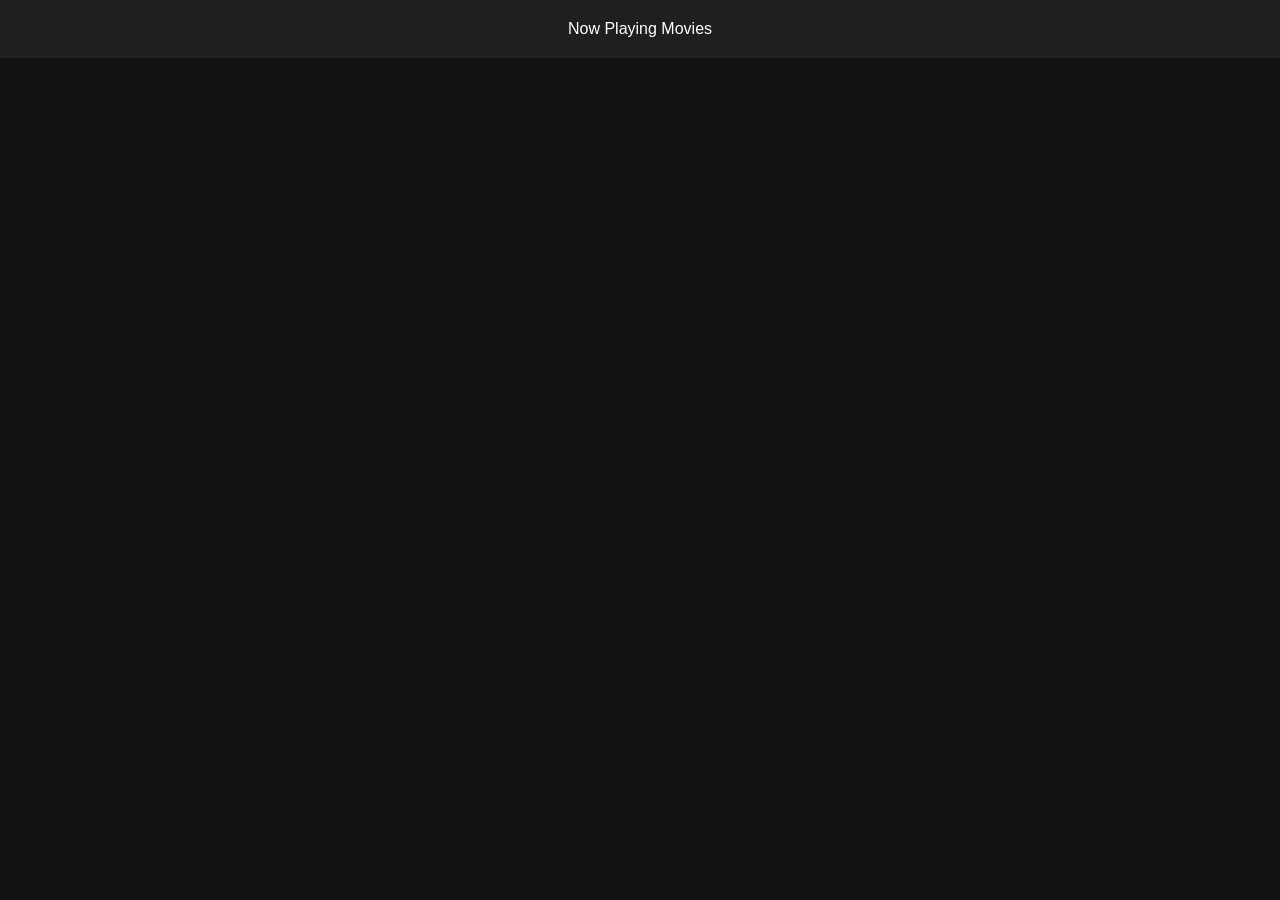
==== index.html @ 02738e72 "first commit" ====
<!DOCTYPE html>
<html lang="en">
<head>
  <meta charset="UTF-8" />
  <meta name="viewport" content="width=device-width, initial-scale=1.0" />
  <title>Movie Streaming App</title>
  <style>
    body { background: #121212; color: white; font-family: Arial, sans-serif; margin: 0; padding: 0; }
    header { padding: 20px; text-align: center; background: #1f1f1f; }
    .movies { display: flex; flex-wrap: wrap; justify-content: center; gap: 20px; padding: 20px; }
    .movie { width: 200px; background: #1f1f1f; border-radius: 8px; overflow: hidden; box-shadow: 0 4px 8px rgba(0,0,0,0.7); }
    .movie img { width: 100%; height: 300px; object-fit: cover; }
    .movie h3 { padding: 10px; font-size: 18px; text-align: center; }
  </style>
</head>
<body>

  <header>Now Playing Movies</header>
  <div class="movies" id="movies"></div>

  <script>
    const API_KEY = 'YOUR_TMDB_API_KEY_HERE'; // ← Replace with your TMDb API key
    const BASE_URL = 'https://api.themoviedb.org/3';
    const IMAGE_BASE_URL = 'https://image.tmdb.org/t/p/w500';

    // API endpoint for “Now Playing” movies
    const NOW_PLAYING_URL = `${BASE_URL}/movie/now_playing?api_key=${API_KEY}&language=en-US&page=1`;

    async function fetchMovies() {
      try {
        const response = await fetch(NOW_PLAYING_URL);
        const data = await response.json();
        return data.results;  // this is an array of movie objects
      } catch (err) {
        console.error('Error fetching movies:', err);
        return [];
      }
    }

    function displayMovies(movies) {
      const moviesContainer = document.getElementById('movies');
      moviesContainer.innerHTML = '';

      movies.forEach(movie => {
        const movieEl = document.createElement('div');
        movieEl.className = 'movie';

        const posterPath = movie.poster_path
          ? `${IMAGE_BASE_URL}${movie.poster_path}`
          : 'https://via.placeholder.com/200x300?text=No+Image';

        movieEl.innerHTML = `
          <img src="${posterPath}" alt="${movie.title}" />
          <h3>${movie.title}</h3>
        `;

        moviesContainer.appendChild(movieEl);
      });
    }

    // Main flow
    (async function() {
      const movies = await fetchMovies();
      displayMovies(movies);
    })();
  </script>

</body>
</html>
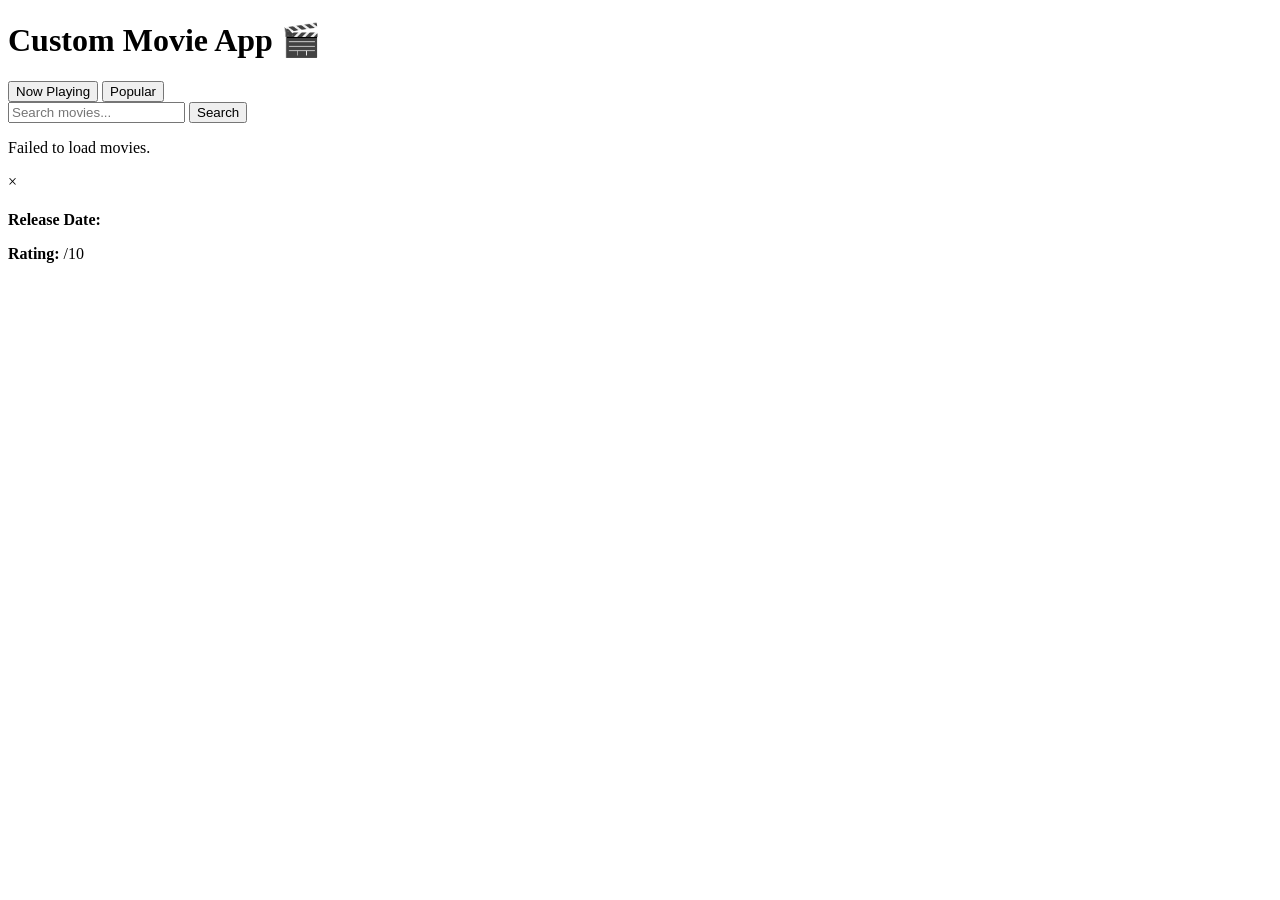
==== commit 3288a754: "initial movie app" ====
--- a/index.html
+++ b/index.html
@@ -1,69 +1,41 @@
 <!DOCTYPE html>
 <html lang="en">
 <head>
-  <meta charset="UTF-8" />
-  <meta name="viewport" content="width=device-width, initial-scale=1.0" />
-  <title>Movie Streaming App</title>
-  <style>
-    body { background: #121212; color: white; font-family: Arial, sans-serif; margin: 0; padding: 0; }
-    header { padding: 20px; text-align: center; background: #1f1f1f; }
-    .movies { display: flex; flex-wrap: wrap; justify-content: center; gap: 20px; padding: 20px; }
-    .movie { width: 200px; background: #1f1f1f; border-radius: 8px; overflow: hidden; box-shadow: 0 4px 8px rgba(0,0,0,0.7); }
-    .movie img { width: 100%; height: 300px; object-fit: cover; }
-    .movie h3 { padding: 10px; font-size: 18px; text-align: center; }
-  </style>
+  <meta charset="UTF-8">
+  <meta name="viewport" content="width=device-width, initial-scale=1.0">
+  <title>Custom Movie App</title>
+  <link rel="stylesheet" href="style.css">
 </head>
 <body>
 
-  <header>Now Playing Movies</header>
-  <div class="movies" id="movies"></div>
+<header>
+  <h1>Custom Movie App 🎬</h1>
+  <nav>
+    <button id="nowPlayingBtn" class="active">Now Playing</button>
+    <button id="popularBtn">Popular</button>
+  </nav>
+  <div class="search">
+    <input type="text" id="searchInput" placeholder="Search movies...">
+    <button id="searchBtn">Search</button>
+  </div>
+</header>
 
-  <script>
-    const API_KEY = 'YOUR_TMDB_API_KEY_HERE'; // ← Replace with your TMDb API key
-    const BASE_URL = 'https://api.themoviedb.org/3';
-    const IMAGE_BASE_URL = 'https://image.tmdb.org/t/p/w500';
+<main>
+  <div id="movies" class="movies"></div>
+</main>
 
-    // API endpoint for “Now Playing” movies
-    const NOW_PLAYING_URL = `${BASE_URL}/movie/now_playing?api_key=${API_KEY}&language=en-US&page=1`;
+<!-- Movie Details Modal -->
+<div id="modal" class="modal">
+  <div class="modal-content">
+    <span id="closeModal">&times;</span>
+    <img id="modalPoster" src="" alt="">
+    <h2 id="modalTitle"></h2>
+    <p id="modalOverview"></p>
+    <p><strong>Release Date:</strong> <span id="modalDate"></span></p>
+    <p><strong>Rating:</strong> <span id="modalRating"></span>/10</p>
+  </div>
+</div>
 
-    async function fetchMovies() {
-      try {
-        const response = await fetch(NOW_PLAYING_URL);
-        const data = await response.json();
-        return data.results;  // this is an array of movie objects
-      } catch (err) {
-        console.error('Error fetching movies:', err);
-        return [];
-      }
-    }
-
-    function displayMovies(movies) {
-      const moviesContainer = document.getElementById('movies');
-      moviesContainer.innerHTML = '';
-
-      movies.forEach(movie => {
-        const movieEl = document.createElement('div');
-        movieEl.className = 'movie';
-
-        const posterPath = movie.poster_path
-          ? `${IMAGE_BASE_URL}${movie.poster_path}`
-          : 'https://via.placeholder.com/200x300?text=No+Image';
-
-        movieEl.innerHTML = `
-          <img src="${posterPath}" alt="${movie.title}" />
-          <h3>${movie.title}</h3>
-        `;
-
-        moviesContainer.appendChild(movieEl);
-      });
-    }
-
-    // Main flow
-    (async function() {
-      const movies = await fetchMovies();
-      displayMovies(movies);
-    })();
-  </script>
-
+<script src="script.js"></script>
 </body>
 </html>
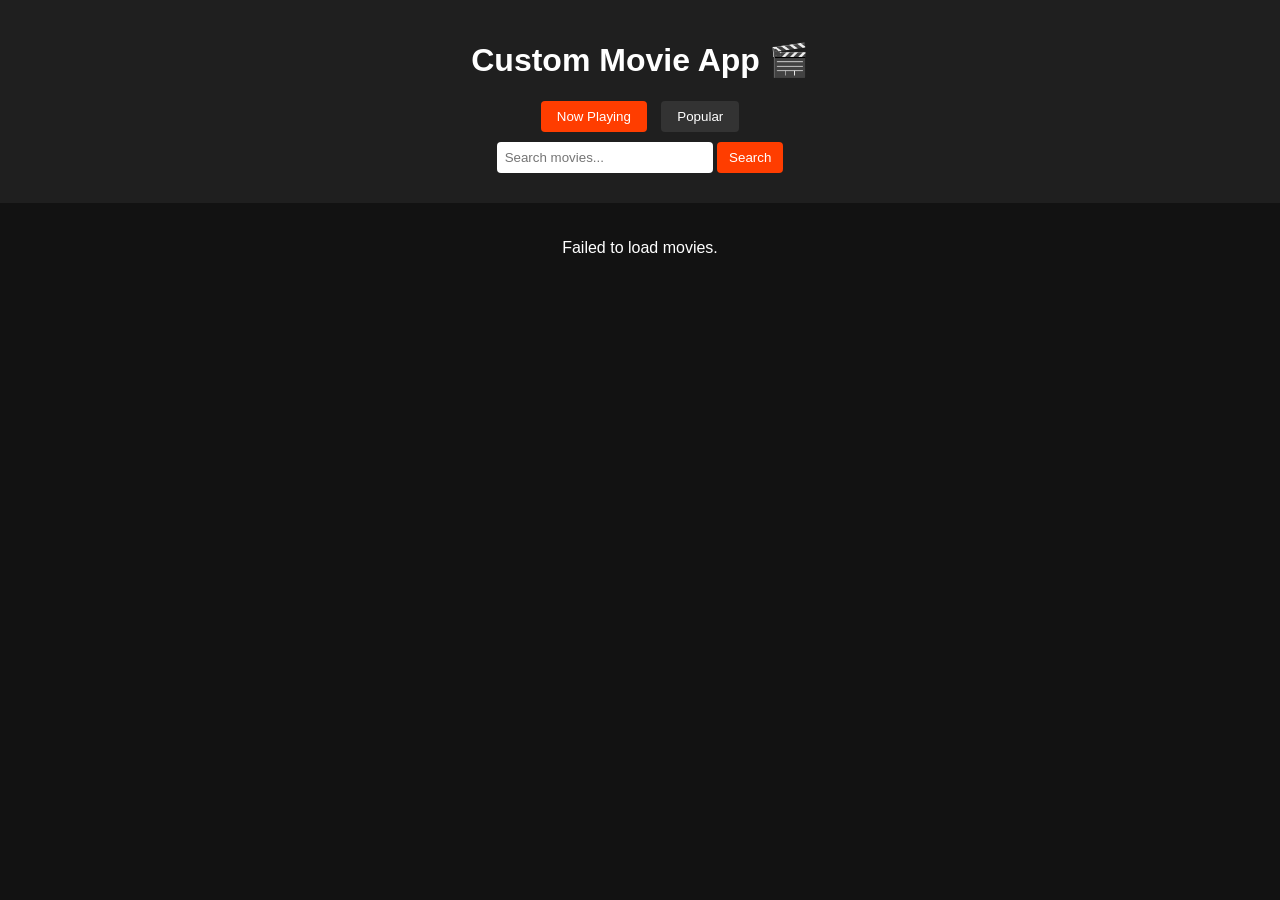
==== commit 0b89418c: "final movie app" ====
--- a/index.html
+++ b/index.html
@@ -4,7 +4,7 @@
   <meta charset="UTF-8">
   <meta name="viewport" content="width=device-width, initial-scale=1.0">
   <title>Custom Movie App</title>
-  <link rel="stylesheet" href="style.css">
+  <link rel="stylesheet" href="styles.css">
 </head>
 <body>
 
--- a/styles.css
+++ b/styles.css
@@ -0,0 +1,124 @@
+body {
+  font-family: Arial, sans-serif;
+  background: #121212;
+  color: white;
+  margin: 0;
+  padding: 0;
+}
+
+header {
+  text-align: center;
+  padding: 20px;
+  background: #1f1f1f;
+}
+
+nav {
+  margin: 10px 0;
+}
+
+nav button {
+  margin: 0 5px;
+  padding: 8px 16px;
+  cursor: pointer;
+  background: #333;
+  color: #fff;
+  border: none;
+  border-radius: 4px;
+}
+
+nav button.active {
+  background: #ff3d00;
+}
+
+.search {
+  margin: 10px 0;
+}
+
+.search input {
+  padding: 8px;
+  width: 200px;
+  border-radius: 4px;
+  border: none;
+}
+
+.search button {
+  padding: 8px 12px;
+  border: none;
+  border-radius: 4px;
+  cursor: pointer;
+  background: #ff3d00;
+  color: white;
+}
+
+.movies {
+  display: flex;
+  flex-wrap: wrap;
+  justify-content: center;
+  gap: 20px;
+  padding: 20px;
+}
+
+.movie {
+  width: 200px;
+  background: #1f1f1f;
+  border-radius: 8px;
+  overflow: hidden;
+  box-shadow: 0 4px 8px rgba(0,0,0,0.5);
+  transition: transform 0.2s;
+  cursor: pointer;
+  display: flex;
+  gap: 32px;
+}
+
+.movie:hover {
+  transform: scale(1.05);
+}
+
+.movie img {
+  width: 100%;
+  height: 300px;
+  object-fit: cover;
+}
+
+.movie h3 {
+  text-align: center;
+  padding: 10px;
+  font-size: 16px;
+}
+
+/* Modal */
+.modal {
+  display: none;
+  position: fixed;
+  z-index: 100;
+  left: 0;
+  top: 0;
+  width: 100%;
+  height: 100%;
+  overflow: auto;
+  background: rgba(0,0,0,0.9);
+}
+
+.modal-content {
+  background: #1f1f1f;
+  margin: 10% auto;
+  padding: 20px;
+  width: 90%;
+  max-width: 500px;
+  border-radius: 8px;
+  text-align: center;
+}
+
+.modal-content img {
+  width: 100%;
+  height: auto;
+  border-radius: 8px;
+}
+
+#closeModal {
+  color: #fff;
+  float: right;
+  font-size: 28px;
+  font-weight: bold;
+  cursor: pointer;
+}
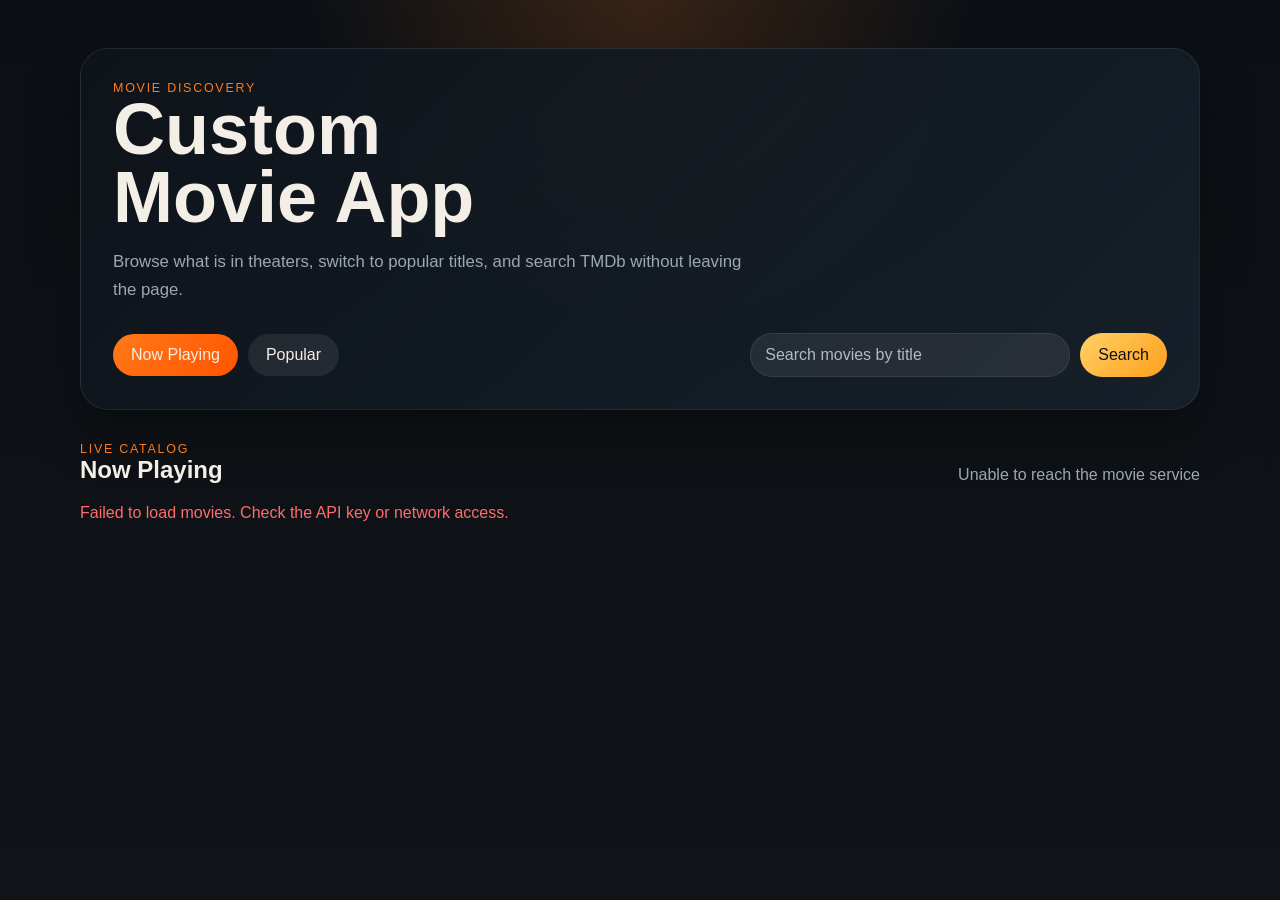
==== commit 94ae068d: "Improve movie app UI and TMDb handling" ====
--- a/index.html
+++ b/index.html
@@ -7,35 +7,68 @@
   <link rel="stylesheet" href="styles.css">
 </head>
 <body>
+  <header class="hero">
+    <div class="hero__content">
+      <p class="eyebrow">Movie Discovery</p>
+      <h1>Custom Movie App</h1>
+      <p class="hero__copy">Browse what is in theaters, switch to popular titles, and search TMDb without leaving the page.</p>
 
-<header>
-  <h1>Custom Movie App 🎬</h1>
-  <nav>
-    <button id="nowPlayingBtn" class="active">Now Playing</button>
-    <button id="popularBtn">Popular</button>
-  </nav>
-  <div class="search">
-    <input type="text" id="searchInput" placeholder="Search movies...">
-    <button id="searchBtn">Search</button>
+      <div class="controls" aria-label="Movie controls">
+        <nav class="tabs" aria-label="Movie categories">
+          <button id="nowPlayingBtn" class="tab active" type="button">Now Playing</button>
+          <button id="popularBtn" class="tab" type="button">Popular</button>
+        </nav>
+
+        <div class="search" role="search">
+          <label class="sr-only" for="searchInput">Search movies</label>
+          <input type="text" id="searchInput" placeholder="Search movies by title">
+          <button id="searchBtn" type="button">Search</button>
+        </div>
+      </div>
+    </div>
+  </header>
+
+  <main class="page-content">
+    <section class="section-head">
+      <div>
+        <p class="section-head__eyebrow">Live Catalog</p>
+        <h2 id="resultsTitle">Now Playing</h2>
+      </div>
+      <p id="resultsMeta" class="section-head__meta">Loading movies...</p>
+    </section>
+
+    <div id="statusMessage" class="status-message" role="status" aria-live="polite"></div>
+    <section id="movies" class="movies" aria-live="polite"></section>
+  </main>
+
+  <div id="modal" class="modal" aria-hidden="true" role="dialog" aria-modal="true" aria-labelledby="modalTitle">
+    <div class="modal-content">
+      <button id="closeModal" class="modal-close" type="button" aria-label="Close details">&times;</button>
+      <div class="modal-grid">
+        <img id="modalPoster" src="" alt="">
+        <div class="modal-copy">
+          <p id="modalTagline" class="modal-tagline"></p>
+          <h3 id="modalTitle"></h3>
+          <p id="modalOverview" class="modal-overview"></p>
+          <dl class="meta-list">
+            <div>
+              <dt>Release date</dt>
+              <dd id="modalDate"></dd>
+            </div>
+            <div>
+              <dt>Rating</dt>
+              <dd id="modalRating"></dd>
+            </div>
+            <div>
+              <dt>Language</dt>
+              <dd id="modalLanguage"></dd>
+            </div>
+          </dl>
+        </div>
+      </div>
+    </div>
   </div>
-</header>
 
-<main>
-  <div id="movies" class="movies"></div>
-</main>
-
-<!-- Movie Details Modal -->
-<div id="modal" class="modal">
-  <div class="modal-content">
-    <span id="closeModal">&times;</span>
-    <img id="modalPoster" src="" alt="">
-    <h2 id="modalTitle"></h2>
-    <p id="modalOverview"></p>
-    <p><strong>Release Date:</strong> <span id="modalDate"></span></p>
-    <p><strong>Rating:</strong> <span id="modalRating"></span>/10</p>
-  </div>
-</div>
-
-<script src="script.js"></script>
+  <script src="script.js"></script>
 </body>
 </html>
--- a/styles.css
+++ b/styles.css
@@ -1,124 +1,388 @@
+:root {
+  --bg: #101418;
+  --panel: rgba(13, 18, 24, 0.82);
+  --panel-solid: #16202a;
+  --panel-soft: #1d2a36;
+  --text: #f3efe6;
+  --muted: #9ca7b3;
+  --accent: #ff7a18;
+  --accent-strong: #ff5400;
+  --danger: #ff6b6b;
+  --border: rgba(255, 255, 255, 0.08);
+  --shadow: 0 20px 50px rgba(0, 0, 0, 0.35);
+}
+
+* {
+  box-sizing: border-box;
+}
+
 body {
-  font-family: Arial, sans-serif;
-  background: #121212;
-  color: white;
-  margin: 0;
+  margin: 0;
+  min-height: 100vh;
+  font-family: "Segoe UI", Tahoma, Geneva, Verdana, sans-serif;
+  color: var(--text);
+  background:
+    radial-gradient(circle at top, rgba(255, 122, 24, 0.18), transparent 30%),
+    linear-gradient(180deg, #0c1015 0%, #101418 100%);
+}
+
+body.modal-open {
+  overflow: hidden;
+}
+
+button,
+input {
+  font: inherit;
+}
+
+.hero {
+  padding: 48px 20px 24px;
+}
+
+.hero__content,
+.page-content {
+  width: min(1120px, calc(100% - 32px));
+  margin: 0 auto;
+}
+
+.hero__content {
+  padding: 32px;
+  border: 1px solid var(--border);
+  border-radius: 28px;
+  background: linear-gradient(135deg, rgba(14, 20, 26, 0.92), rgba(24, 35, 46, 0.82));
+  box-shadow: var(--shadow);
+}
+
+.eyebrow,
+.section-head__eyebrow,
+.modal-tagline,
+.movie__date {
+  margin: 0;
+  font-size: 0.78rem;
+  letter-spacing: 0.14em;
+  text-transform: uppercase;
+  color: var(--accent);
+}
+
+.hero h1,
+.section-head h2,
+.modal-copy h3,
+.movie h3 {
+  margin: 0;
+}
+
+.hero h1 {
+  font-size: clamp(2.4rem, 6vw, 4.5rem);
+  line-height: 0.95;
+  max-width: 10ch;
+}
+
+.hero__copy {
+  max-width: 640px;
+  margin: 16px 0 0;
+  color: var(--muted);
+  font-size: 1.05rem;
+  line-height: 1.7;
+}
+
+.controls {
+  display: flex;
+  flex-wrap: wrap;
+  gap: 16px;
+  align-items: center;
+  justify-content: space-between;
+  margin-top: 28px;
+}
+
+.tabs {
+  display: inline-flex;
+  gap: 10px;
+  flex-wrap: wrap;
+}
+
+.tab,
+.search button,
+.modal-close {
+  border: 0;
+  cursor: pointer;
+  transition: transform 0.2s ease, background-color 0.2s ease, opacity 0.2s ease;
+}
+
+.tab {
+  padding: 12px 18px;
+  border-radius: 999px;
+  color: var(--text);
+  background: rgba(255, 255, 255, 0.08);
+}
+
+.tab.active {
+  background: linear-gradient(135deg, var(--accent), var(--accent-strong));
+}
+
+.tab:hover,
+.search button:hover,
+.movie:hover,
+.movie:focus-visible,
+.modal-close:hover {
+  transform: translateY(-2px);
+}
+
+.search {
+  display: flex;
+  gap: 10px;
+  flex-wrap: wrap;
+}
+
+.search input {
+  min-width: min(320px, 70vw);
+  padding: 12px 14px;
+  border: 1px solid var(--border);
+  border-radius: 999px;
+  color: var(--text);
+  background: rgba(255, 255, 255, 0.08);
+  outline: none;
+}
+
+.search input::placeholder {
+  color: #b0bac5;
+}
+
+.search input:focus,
+.tab:focus-visible,
+.movie:focus-visible,
+.modal-close:focus-visible {
+  outline: 2px solid rgba(255, 122, 24, 0.5);
+  outline-offset: 2px;
+}
+
+.search button {
+  padding: 12px 18px;
+  border-radius: 999px;
+  color: #111;
+  background: linear-gradient(135deg, #ffd166, #ff9f1c);
+}
+
+.page-content {
+  padding: 8px 0 64px;
+}
+
+.section-head {
+  display: flex;
+  gap: 16px;
+  align-items: end;
+  justify-content: space-between;
+  margin-bottom: 20px;
+}
+
+.section-head__meta {
+  margin: 0;
+  color: var(--muted);
+}
+
+.status-message {
+  min-height: 24px;
+  margin-bottom: 20px;
+  color: var(--muted);
+}
+
+.status-message--loading {
+  color: #ffd166;
+}
+
+.status-message--error {
+  color: var(--danger);
+}
+
+.status-message--empty {
+  color: #b9c2cb;
+}
+
+.movies {
+  display: grid;
+  grid-template-columns: repeat(auto-fit, minmax(220px, 1fr));
+  gap: 22px;
+}
+
+.movie {
+  display: flex;
+  flex-direction: column;
+  min-height: 100%;
+  overflow: hidden;
+  border: 1px solid var(--border);
+  border-radius: 24px;
+  background: linear-gradient(180deg, rgba(21, 29, 37, 0.95), rgba(16, 22, 29, 0.95));
+  box-shadow: var(--shadow);
+  cursor: pointer;
+}
+
+.movie__poster-wrap {
+  position: relative;
+}
+
+.movie img {
+  display: block;
+  width: 100%;
+  aspect-ratio: 2 / 3;
+  object-fit: cover;
+  background: var(--panel-solid);
+}
+
+.movie__rating {
+  position: absolute;
+  right: 12px;
+  bottom: 12px;
+  padding: 7px 10px;
+  border-radius: 999px;
+  color: #111;
+  font-weight: 700;
+  background: #ffd166;
+}
+
+.movie__body {
+  display: grid;
+  gap: 10px;
+  padding: 16px;
+}
+
+.movie h3 {
+  font-size: 1.05rem;
+  line-height: 1.35;
+}
+
+.movie__overview {
+  margin: 0;
+  color: var(--muted);
+  line-height: 1.6;
+  display: -webkit-box;
+  -webkit-line-clamp: 3;
+  -webkit-box-orient: vertical;
+  overflow: hidden;
+}
+
+.modal {
+  position: fixed;
+  inset: 0;
+  display: none;
+  align-items: center;
+  justify-content: center;
+  padding: 20px;
+  background: rgba(4, 7, 10, 0.84);
+  backdrop-filter: blur(14px);
+}
+
+.modal.is-open {
+  display: flex;
+}
+
+.modal-content {
+  width: min(920px, 100%);
+  max-height: min(90vh, 820px);
+  overflow: auto;
+  padding: 22px;
+  border: 1px solid var(--border);
+  border-radius: 28px;
+  background: linear-gradient(180deg, rgba(19, 25, 33, 0.98), rgba(15, 20, 27, 0.98));
+  box-shadow: var(--shadow);
+}
+
+.modal-close {
+  display: inline-grid;
+  place-items: center;
+  width: 44px;
+  height: 44px;
+  margin-left: auto;
+  border-radius: 999px;
+  font-size: 1.8rem;
+  color: var(--text);
+  background: rgba(255, 255, 255, 0.08);
+}
+
+.modal-grid {
+  display: grid;
+  grid-template-columns: minmax(220px, 300px) 1fr;
+  gap: 24px;
+}
+
+.modal-grid img {
+  width: 100%;
+  border-radius: 22px;
+  object-fit: cover;
+  background: var(--panel-solid);
+}
+
+.modal-copy {
+  display: grid;
+  align-content: start;
+  gap: 14px;
+}
+
+.modal-overview {
+  margin: 0;
+  color: var(--muted);
+  line-height: 1.75;
+}
+
+.meta-list {
+  display: grid;
+  gap: 14px;
+  margin: 8px 0 0;
+}
+
+.meta-list div {
+  padding: 14px 16px;
+  border: 1px solid var(--border);
+  border-radius: 16px;
+  background: rgba(255, 255, 255, 0.04);
+}
+
+.meta-list dt {
+  margin-bottom: 6px;
+  font-size: 0.8rem;
+  letter-spacing: 0.08em;
+  text-transform: uppercase;
+  color: var(--muted);
+}
+
+.meta-list dd {
+  margin: 0;
+  color: var(--text);
+}
+
+.sr-only {
+  position: absolute;
+  width: 1px;
+  height: 1px;
   padding: 0;
-}
-
-header {
-  text-align: center;
-  padding: 20px;
-  background: #1f1f1f;
-}
-
-nav {
-  margin: 10px 0;
-}
-
-nav button {
-  margin: 0 5px;
-  padding: 8px 16px;
-  cursor: pointer;
-  background: #333;
-  color: #fff;
-  border: none;
-  border-radius: 4px;
-}
-
-nav button.active {
-  background: #ff3d00;
-}
-
-.search {
-  margin: 10px 0;
-}
-
-.search input {
-  padding: 8px;
-  width: 200px;
-  border-radius: 4px;
-  border: none;
-}
-
-.search button {
-  padding: 8px 12px;
-  border: none;
-  border-radius: 4px;
-  cursor: pointer;
-  background: #ff3d00;
-  color: white;
-}
-
-.movies {
-  display: flex;
-  flex-wrap: wrap;
-  justify-content: center;
-  gap: 20px;
-  padding: 20px;
-}
-
-.movie {
-  width: 200px;
-  background: #1f1f1f;
-  border-radius: 8px;
+  margin: -1px;
   overflow: hidden;
-  box-shadow: 0 4px 8px rgba(0,0,0,0.5);
-  transition: transform 0.2s;
-  cursor: pointer;
-  display: flex;
-  gap: 32px;
-}
-
-.movie:hover {
-  transform: scale(1.05);
-}
-
-.movie img {
-  width: 100%;
-  height: 300px;
-  object-fit: cover;
-}
-
-.movie h3 {
-  text-align: center;
-  padding: 10px;
-  font-size: 16px;
-}
-
-/* Modal */
-.modal {
-  display: none;
-  position: fixed;
-  z-index: 100;
-  left: 0;
-  top: 0;
-  width: 100%;
-  height: 100%;
-  overflow: auto;
-  background: rgba(0,0,0,0.9);
-}
-
-.modal-content {
-  background: #1f1f1f;
-  margin: 10% auto;
-  padding: 20px;
-  width: 90%;
-  max-width: 500px;
-  border-radius: 8px;
-  text-align: center;
-}
-
-.modal-content img {
-  width: 100%;
-  height: auto;
-  border-radius: 8px;
-}
-
-#closeModal {
-  color: #fff;
-  float: right;
-  font-size: 28px;
-  font-weight: bold;
-  cursor: pointer;
-}
+  clip: rect(0, 0, 0, 0);
+  white-space: nowrap;
+  border: 0;
+}
+
+@media (max-width: 760px) {
+  .hero {
+    padding-top: 24px;
+  }
+
+  .hero__content {
+    padding: 24px;
+  }
+
+  .search input {
+    min-width: 100%;
+  }
+
+  .search button {
+    width: 100%;
+  }
+
+  .section-head {
+    flex-direction: column;
+    align-items: start;
+  }
+
+  .modal-grid {
+    grid-template-columns: 1fr;
+  }
+}
